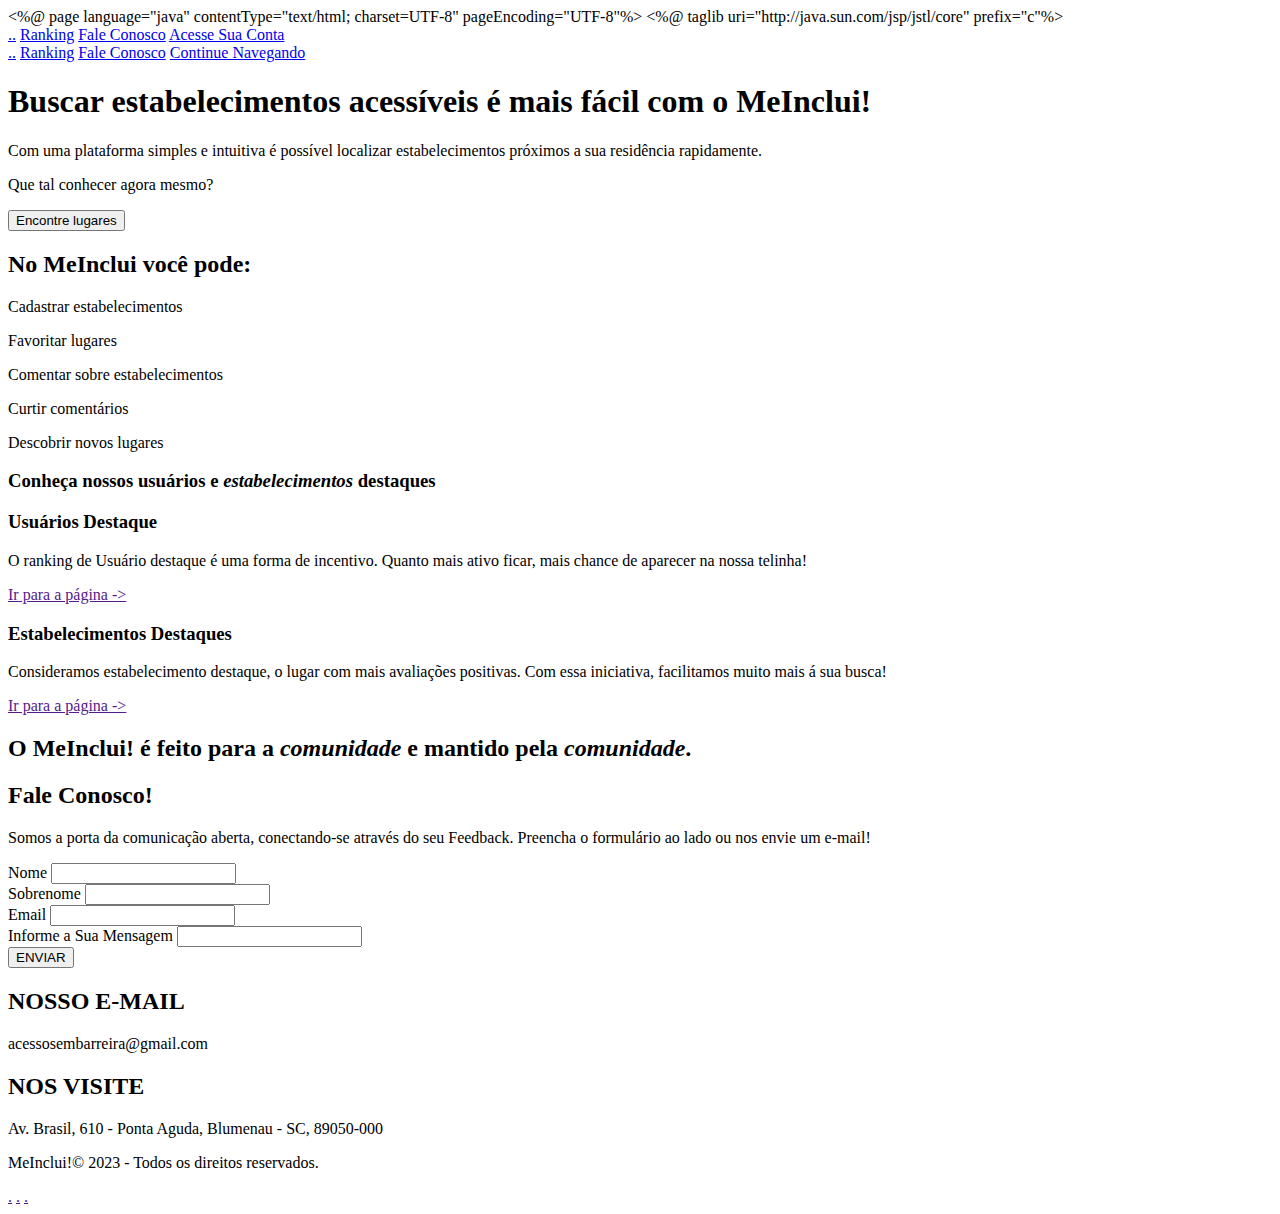
==== src/main/webapp/index.html @ ef9e2223 "Corrigido CSS do Cadastro de Usuário" ====
<%@ page language="java" contentType="text/html; charset=UTF-8" pageEncoding="UTF-8"%>
<%@ taglib uri="http://java.sun.com/jsp/jstl/core" prefix="c"%>
<!DOCTYPE html>
<html lang="en">

<head>
  <meta charset="UTF-8">
  <meta name="viewport" content="width=device-width, initial-scale=1.0">
  <title>Home</title>
</head>

<body>
  <header>
	<c:if test="${usuario == null}">  
      <div id="home-cabecalho">
      	<a href="index.jsp">..<img></a>
      	<a href="ranking" id="ranking-link">Ranking</a>
      	<a href="fale_conosco" id="fale-conosco-link">Fale Conosco</a>
      	<a href="login-usuario" id="login-link">Acesse Sua Conta</a>
      </div>
    </c:if>
    
    <c:if test="${usuario != null}">  
      <div id="home-cabecalho">
      	<a href="index.jsp">..<img></a>
      	<a href="ranking" id="ranking-link">Ranking</a>
      	<a href="fale_conosco" id="fale-conosco-link">Fale Conosco</a>
      	<a href="encontrar-estabelecimentos" id="continue">Continue Navegando</a>
      </div>
    </c:if>
    
    
    
  </header>

  <div id="home-corpo">
    <div class="home-titulo">
      <h1> Buscar estabelecimentos acessíveis é mais fácil com o <b>MeInclui!</b> </h1>
    </div>

    <div class="home-subtitulo">
      <p> Com uma plataforma simples e intuitiva é possível localizar estabelecimentos próximos a sua residência
        rapidamente. </p>
      <p> Que tal conhecer agora mesmo? </p>
    </div>

    <div class="home-botao">
      <button type="button"> Encontre lugares </button>
    </div>

    <div id="home-minicards">
      <h2>No MeInclui você pode:</h2>

      <div class="home-minicard">
        <p>Cadastrar estabelecimentos</p>
      </div>

      <div class="home-minicard">
        <p>Favoritar lugares</p>
      </div>

      <div class="home-minicard">
        <p>Comentar sobre estabelecimentos</p>
      </div>

      <div class="home-minicard">
        <p>Curtir comentários</p>
      </div>

      <div class="home-minicard">
        <p>Descobrir novos lugares</p>
      </div>
    </div>


    <div id="ranking">
      <div class="home-ranking-titulo">
        <h3> Conheça nossos <b>usuários</b> e <i>estabelecimentos</i> destaques </h3>
      </div>

      <div id="home-ranking-cards">
        <div class="home-ranking-card">
          <h3> Usuários Destaque </h3>
          <p>O ranking de Usuário destaque é uma forma de incentivo. Quanto mais ativo ficar, mais chance de aparecer na
            nossa telinha!</p>
          <a href="">Ir para a página -></a>
        </div>

        <div class="home-ranking-card">
          <h3> Estabelecimentos Destaques </h3>
          <p>Consideramos estabelecimento destaque, o lugar com mais avaliações positivas. Com essa iniciativa,
            facilitamos muito mais á sua busca! </p>
          <a href="">Ir para a página -></a>
        </div>
      </div>

      <div id="home-frase-d-efeito">
        <h2>O <b>MeInclui!</b> é feito para a <i>comunidade</i> e mantido pela <i>comunidade</i>.</h2>
      </div>
    </div>

    <div id="fale_conosco">
      <div id="titulo_fc">
        <h2>Fale Conosco!</h2>
      </div>

      <div class="paragrafo">
        <p>Somos a porta da comunicação aberta, conectando-se através do seu Feedback. Preencha o formulário ao lado ou
          nos envie um e-mail!</p>
      </div>

      <div id="conteudo_fc">
        <form>
          <div class="informacao">
            <label for="pnome">Nome</label>
            <input type="text" id="pnome" name="pnome">
          </div>

          <div class="informacao">
            <label for="snome">Sobrenome</label>
            <input type="text" id="snome" name="snome">
          </div>

          <div class="informacao">
            <label for="email">Email</label>
            <input type="email" id="email" name="email">
          </div>

          <div class="informacao">
            <label for="mensagem">Informe a Sua Mensagem</label>
            <input type="text" id="mensagem" name="mensagem">
          </div>

          <div id="button_fc">
            <input type="submit" value="ENVIAR">
          </div>
        </form>
      </div>
    </div>

    <div id="home-contato">
      <h2>NOSSO E-MAIL</h2>
      <p>acessosembarreira@gmail.com</p>

      <h2>NOS VISITE</h2>
      <p>Av. Brasil, 610 - Ponta Aguda, Blumenau - SC, 89050-000</p>
    </div>
  </div>

  <footer>
    <p>MeInclui!© 2023 - Todos os direitos reservados.</p>
    <div id="home-fotter-links">
      <a href="" name="home-email">.</a>
      <a href="" name="home-github">.</a>
      <a href="" name="home-insta">.</a>
    </div>
  </footer>

</body>
</html>
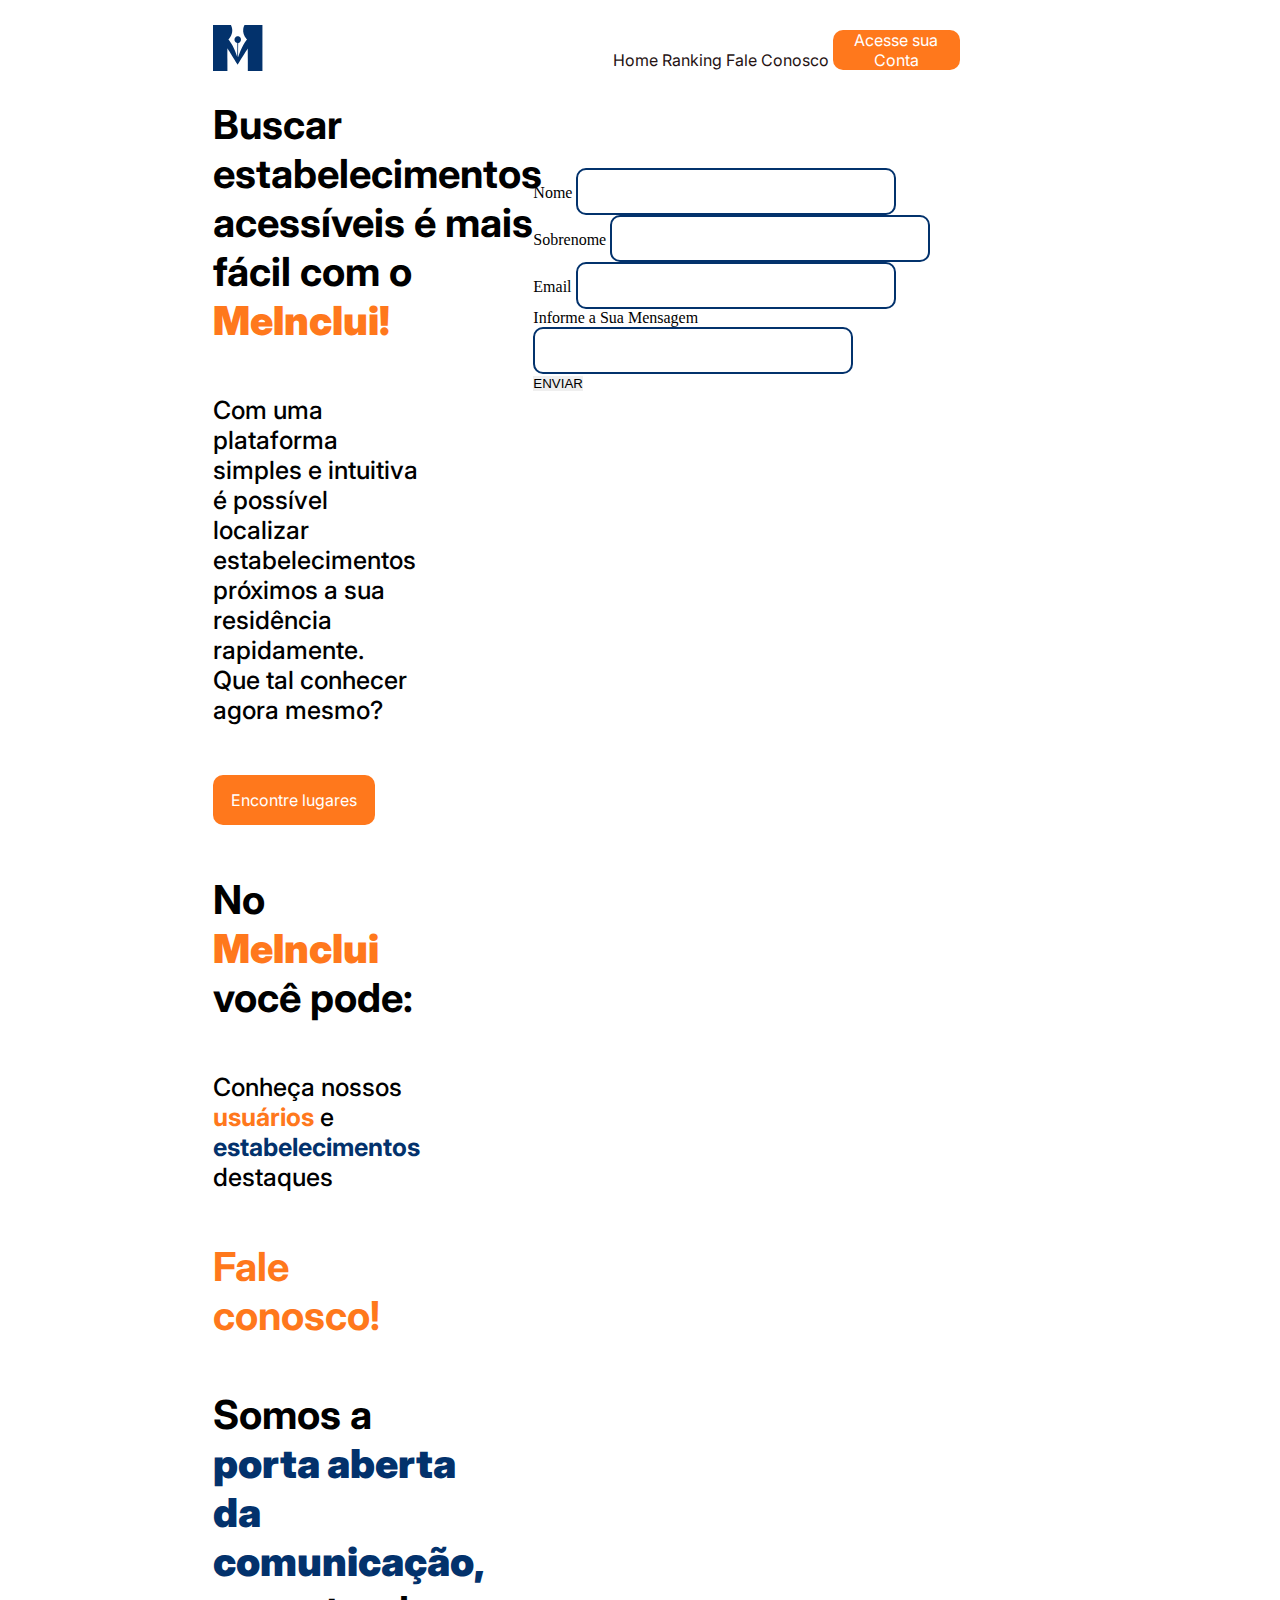
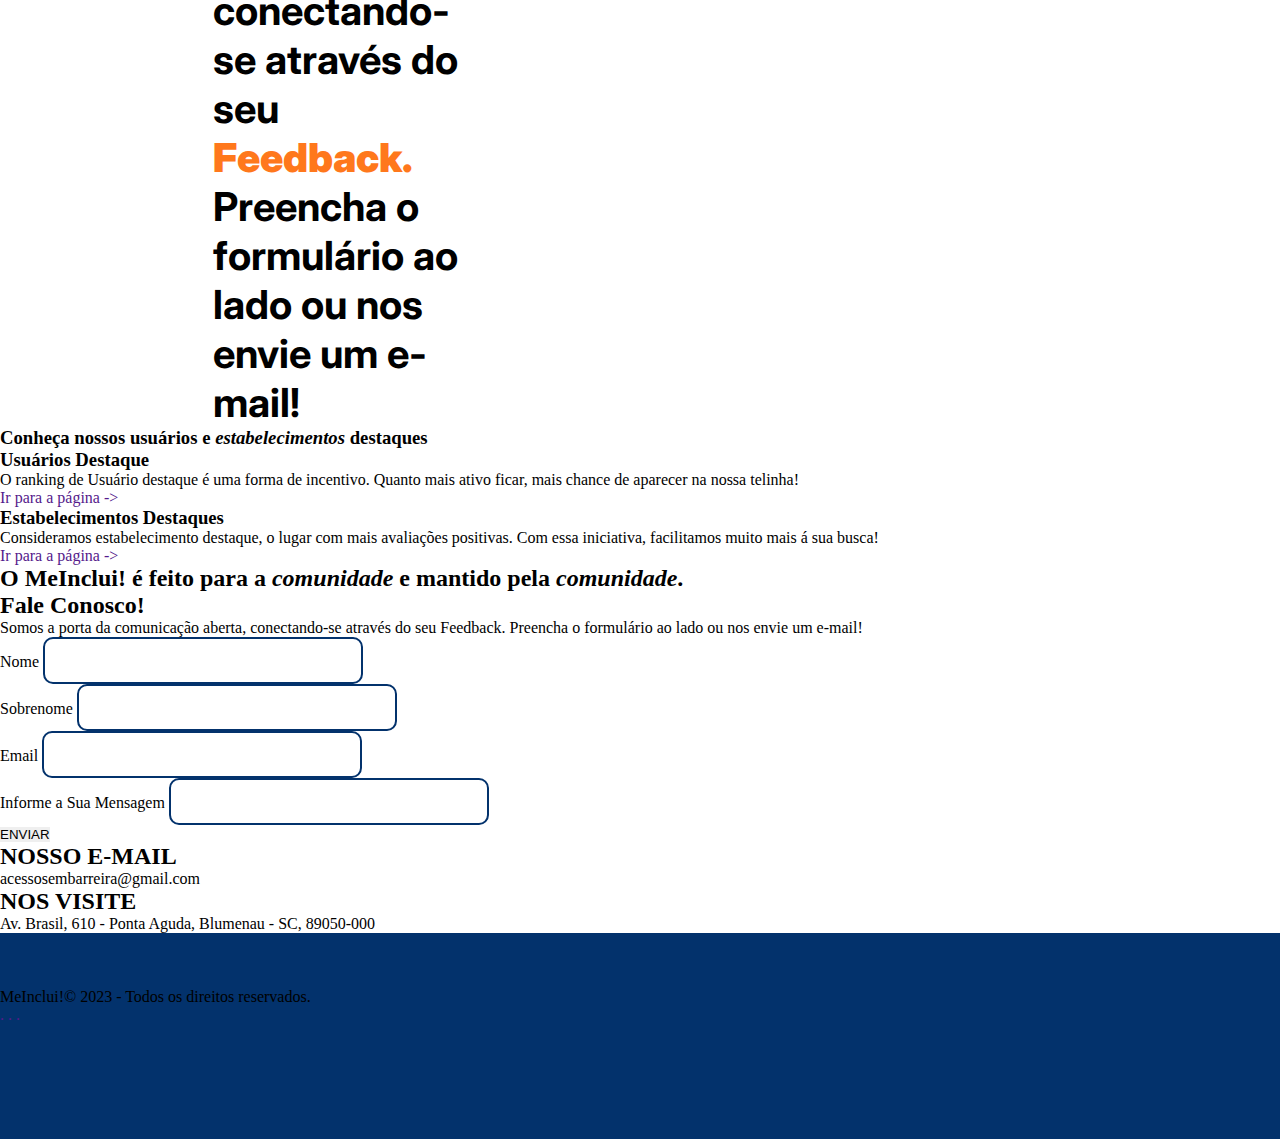
==== commit cee00521: "Adicionado css existentes" ====
--- a/src/main/webapp/index.html
+++ b/src/main/webapp/index.html
@@ -1,77 +1,165 @@
-<%@ page language="java" contentType="text/html; charset=UTF-8" pageEncoding="UTF-8"%>
-<%@ taglib uri="http://java.sun.com/jsp/jstl/core" prefix="c"%>
 <!DOCTYPE html>
 <html lang="en">
 
 <head>
   <meta charset="UTF-8">
   <meta name="viewport" content="width=device-width, initial-scale=1.0">
+  <link rel="stylesheet" href="./assets/estilos/padrao.css">
+  <link rel="stylesheet" href="./assets/estilos/tela-inicial.css">
   <title>Home</title>
 </head>
 
 <body>
-  <header>
-	<c:if test="${usuario == null}">  
-      <div id="home-cabecalho">
-      	<a href="index.jsp">..<img></a>
-      	<a href="ranking" id="ranking-link">Ranking</a>
-      	<a href="fale_conosco" id="fale-conosco-link">Fale Conosco</a>
-      	<a href="login-usuario" id="login-link">Acesse Sua Conta</a>
-      </div>
-    </c:if>
-    
-    <c:if test="${usuario != null}">  
-      <div id="home-cabecalho">
-      	<a href="index.jsp">..<img></a>
-      	<a href="ranking" id="ranking-link">Ranking</a>
-      	<a href="fale_conosco" id="fale-conosco-link">Fale Conosco</a>
-      	<a href="encontrar-estabelecimentos" id="continue">Continue Navegando</a>
-      </div>
-    </c:if>
-    
-    
-    
+  <header class="template-grid"> 
+    <div class="cabecalho-geral">
+      <nav>
+          <img src="./assets/imagens/logo-meinclui.svg" alt="MeInclui">
+      </nav>       
+      <nav>
+        <button class="botao-sem-borda texto-pequeno">Home</button>
+        <button class="botao-sem-borda texto-pequeno">Ranking</button>
+        <button class="botao-sem-borda texto-pequeno">Fale Conosco</button>
+        <button class="botao-medio texto-pequeno">Acesse sua Conta</button>
+      </nav>
+    </div> 
   </header>
 
+<div class="template-grid">
+
+  <div class="grid-home-esquerda">
+    <div class="texto-grande">
+      <h1> Buscar estabelecimentos acessíveis é mais fácil com o <b style="color: var(--laranja);">MeInclui!</b> </h1>
+    </div>
+
+    <div class="texto-medio">
+      <p> 
+        Com uma plataforma simples e intuitiva é possível localizar estabelecimentos próximos a sua residência
+        rapidamente. 
+      </p>
+      <p> 
+        Que tal conhecer agora mesmo? 
+      </p>
+    </div>
+
+    <div>
+      <button class="botao-grande texto-pequeno "> 
+        Encontre lugares 
+      </button>
+    </div>
+
+    <div class="texto-grande">
+      <h1>
+        No <b style="color: var(--laranja);">MeInclui</b> você pode:
+      </h1>
+    </div>
+
+    <div class="texto-medio">
+      <p> 
+        Conheça nossos <b style="color: var(--laranja);">usuários</b> e <b style="color: var(--azul);">estabelecimentos</b> destaques 
+      </p>
+    </div>
+
+    <div class="texto-grande">
+      <h1 style="color: var(--laranja);">
+          Fale conosco!
+      </h1>
+    </div>
+
+    <div class="texto-grande">
+      <h1>
+        Somos a <b style="color: var(--azul);">porta aberta da comunicação,</b> conectando-se através do seu <b style="color: var(--laranja);">Feedback.</b> Preencha o formulário ao lado ou
+        nos envie um e-mail!
+      </h1>
+    </div>
+
+  </div>
+
+
+
+  <div class="grid-home-direita">
+
+    <div>
+      <nav>
+        <img src="./assets/imagens/imagem-pcd-home-1.svg" alt="">
+      </nav>
+    </div>
+
+
+
+
+
+
+
+    <div>
+      <form class="">
+        <div>
+          <label for="pnome">Nome</label>
+          <input type="text" id="pnome" name="pnome">
+        </div>
+
+        <div>
+          <label for="snome">Sobrenome</label>
+          <input type="text" id="snome" name="snome">
+        </div>
+
+        <div>
+          <label for="email">Email</label>
+          <input type="email" id="email" name="email">
+        </div>
+
+        <div>
+          <label for="mensagem">Informe a Sua Mensagem</label>
+          <input type="text" id="mensagem" name="mensagem">
+        </div>
+
+        <div id="button_fc">
+          <input type="submit" value="ENVIAR">
+        </div>
+      </form>
+    </div>
+
+
+
+  </div>
+</div>
+
+
+
+
+
+
+
+
+
+
+
+
+
+
+
+
+
+
+
+
+
+
+
+
+
+
+
+
+
+
+
+
+
+
+
+
+
   <div id="home-corpo">
-    <div class="home-titulo">
-      <h1> Buscar estabelecimentos acessíveis é mais fácil com o <b>MeInclui!</b> </h1>
-    </div>
-
-    <div class="home-subtitulo">
-      <p> Com uma plataforma simples e intuitiva é possível localizar estabelecimentos próximos a sua residência
-        rapidamente. </p>
-      <p> Que tal conhecer agora mesmo? </p>
-    </div>
-
-    <div class="home-botao">
-      <button type="button"> Encontre lugares </button>
-    </div>
-
-    <div id="home-minicards">
-      <h2>No MeInclui você pode:</h2>
-
-      <div class="home-minicard">
-        <p>Cadastrar estabelecimentos</p>
-      </div>
-
-      <div class="home-minicard">
-        <p>Favoritar lugares</p>
-      </div>
-
-      <div class="home-minicard">
-        <p>Comentar sobre estabelecimentos</p>
-      </div>
-
-      <div class="home-minicard">
-        <p>Curtir comentários</p>
-      </div>
-
-      <div class="home-minicard">
-        <p>Descobrir novos lugares</p>
-      </div>
-    </div>
-
 
     <div id="ranking">
       <div class="home-ranking-titulo">
--- a/src/main/webapp/assets/estilos/padrao.css
+++ b/src/main/webapp/assets/estilos/padrao.css
@@ -0,0 +1,219 @@
+
+  @import url('https://fonts.googleapis.com/css2?family=Inter:wght@400;500;700&display=swap');
+
+:root{
+    --laranja: #FF781C;
+    --branco: #FFFFFF;
+    --azul: #03326C;
+    --cinza: #D1D3D2;
+    --preto: #251212;
+    --cinza-escuro: #6A6A6A;
+    --laranja-escuro: #E76D1B; 
+
+    /*Fontes*/
+
+    --fontes-geral:'Inter', sans-serif;
+}
+
+/*Textos*/
+[class*="texto-"]{
+    font-family: var(--fontes-geral);
+}
+
+.texto-pequeno {
+    font-size: 1em;
+    font-weight: 400;
+}
+
+.texto-medio{
+    font-size: 1.56em;
+    font-weight: 500;
+}
+
+.texto-grande{
+    font-size: 1.25em;
+    font-weight: 700;
+}
+/*imagens*/
+
+
+/*Grid - Posicionamento*/
+
+.template-grid{
+    display: grid;
+    grid-template-columns: repeat(12, 1fr);
+    width: 100vw;
+}
+
+.grid-esquerda{
+    grid-column: 2 / 7;
+}
+
+.grid-direita{
+    grid-column: 7 / 12;
+}
+
+/* Botões */
+
+[class*="botao-"]{
+    transition: height 500ms, width 500ms ease;
+    background-color: var(--laranja);
+    color: var(--branco);
+}
+
+[class*="botao-"]:hover{
+    transform: scale(1.1);
+    background-color: var(--laranja-escuro);     
+}
+
+[class*="botao-"]:active{
+    transform: scale(1.1);
+    background-color: var(--azul);
+}
+
+[class*="botao-"]::before{
+    transform: scale(1.1);
+    background-color: var(--azul);
+}
+
+.botao-pequeno{
+    width: 97.59px;
+    height: 34.38px;
+    border-radius: 10px;
+    border: #E76D1B;
+}
+
+.botao-medio{
+    width: 127px; 
+    height: 40px;
+    border-radius: 10px;
+    border: #E76D1B;
+}
+
+.botao-grande{
+    width: 162px;
+    height: 50px;
+    border-radius: 10px;
+    border: #E76D1B;
+}
+
+/*Título Cadastro*/
+.aaa{
+    display: flex;
+    grid-column: 3 / 12;
+    align-items: center;
+    justify-content: space-between;
+    margin-top: 50px;
+}
+
+
+/* Formulários */
+ 
+.formulario-esquerda, .formulario-direita {
+    display: flex;
+    flex-direction: column;
+    justify-content: flex-start;
+    gap: 50px;
+
+}
+#formulario{
+    margin-top: 80px;
+}
+.formulario-esquerda {
+    grid-column: 3 / 5;
+    align-items: flex-start;
+}
+ 
+.formulario-direita {
+    grid-column: 6  / 8; 
+    align-items: flex-end;
+}
+
+
+
+/*Cabeçalho*/
+
+
+.cabecalho-geral{
+    grid-column: 3 / 10;
+    display: flex;
+    align-items: center;
+    justify-content: space-between;
+    height: 100px;
+    position: sticky;
+    top: 0;
+    background-color: var(--branco);
+}
+
+.cabecalho-geral img {
+    width: 50px;
+}
+
+.cabecalho-geral .dive{ /*Mudar esse nome "dive"*/
+    display: flex;
+    gap: 12px;
+}
+
+/* Rodapé */
+/*arrrumar todo o rodapé*/
+footer{
+    width: 1920px;
+    height: 206px;
+    padding-top: 55px;
+    background-color: #03326C;
+}
+
+[class*="rodape-"]{
+    display: flex;
+    flex-direction: column;
+    justify-content: flex-start;
+    gap: 20px;
+    flex-wrap: wrap;
+}
+
+.rodape-contato{
+    column: 2 / 4;
+}
+
+.rodape-social{
+    column: 6 / 9;
+}
+
+/*Cards*/
+
+[class*="cards-"]{
+    width: 50;
+    height: 40;
+    background-color: #FFFFFF;
+    border: 2px solid var(--laranja);
+}
+
+/*Checkbox*/
+
+input[type=checkbox]{
+    -webkit-appearance: none;
+    -moz-appearance: none;
+    appearance: none;
+    font: inherit;
+    color: inherit;
+    width: 40px;
+    height: 40px;
+    border: 0.15em solid var(--azul);
+    border-radius: 0.65em;
+    display: grid;
+    place-content: center;
+}
+
+input[type=checkbox]::before{
+    content: "";
+    width: 1.5em;
+    height: 1.5em;
+    -webkit-clip-path: polygon(24% 44%, 0 65%, 50% 100%, 100% 16%, 80% 0%, 43% 62%);
+    clip-path: polygon(24% 44%, 0 65%, 50% 100%, 100% 16%, 80% 0%, 43% 62%);
+    transform: scale(0);
+    transform-origin: bottom left;
+    background-color: CanvasText;
+    background-color: var(--azul);
+}
+
+
--- a/src/main/webapp/assets/estilos/tela-inicial.css
+++ b/src/main/webapp/assets/estilos/tela-inicial.css
@@ -0,0 +1,45 @@
+*{
+    margin: 0;
+    padding: 0;
+    text-decoration: none;
+    border-style: none;
+    box-sizing: border-box;
+}
+
+.botao-sem-borda{
+    color: var(--preto);
+    background-color: var(--branco);
+}
+
+.grid-home-esquerda{
+    grid-column: 3 / 5;
+    align-items: flex-start;
+    display: flex;
+    flex-direction: column;
+    gap: 50px;
+}
+
+.grid-home-direita{
+    grid-column: 6  / 10; 
+    align-items: flex-end;
+    display: flex;
+    flex-direction: column;
+    gap: 50px;
+}
+.grid-home-esquerda .grid-home-direita{
+display: flex;
+flex-direction: column;
+justify-content: flex-start;
+gap: 50px;
+}
+
+form input[type="text"], input[type="email"], select{
+    text-indent: 10px;
+    font-size: 20px;
+    color: var(--azul);
+    border-radius: 10px;
+    border: 2px solid var(--azul);
+    background: var(--branco);
+    width: 320px;
+    height: 47px;
+}